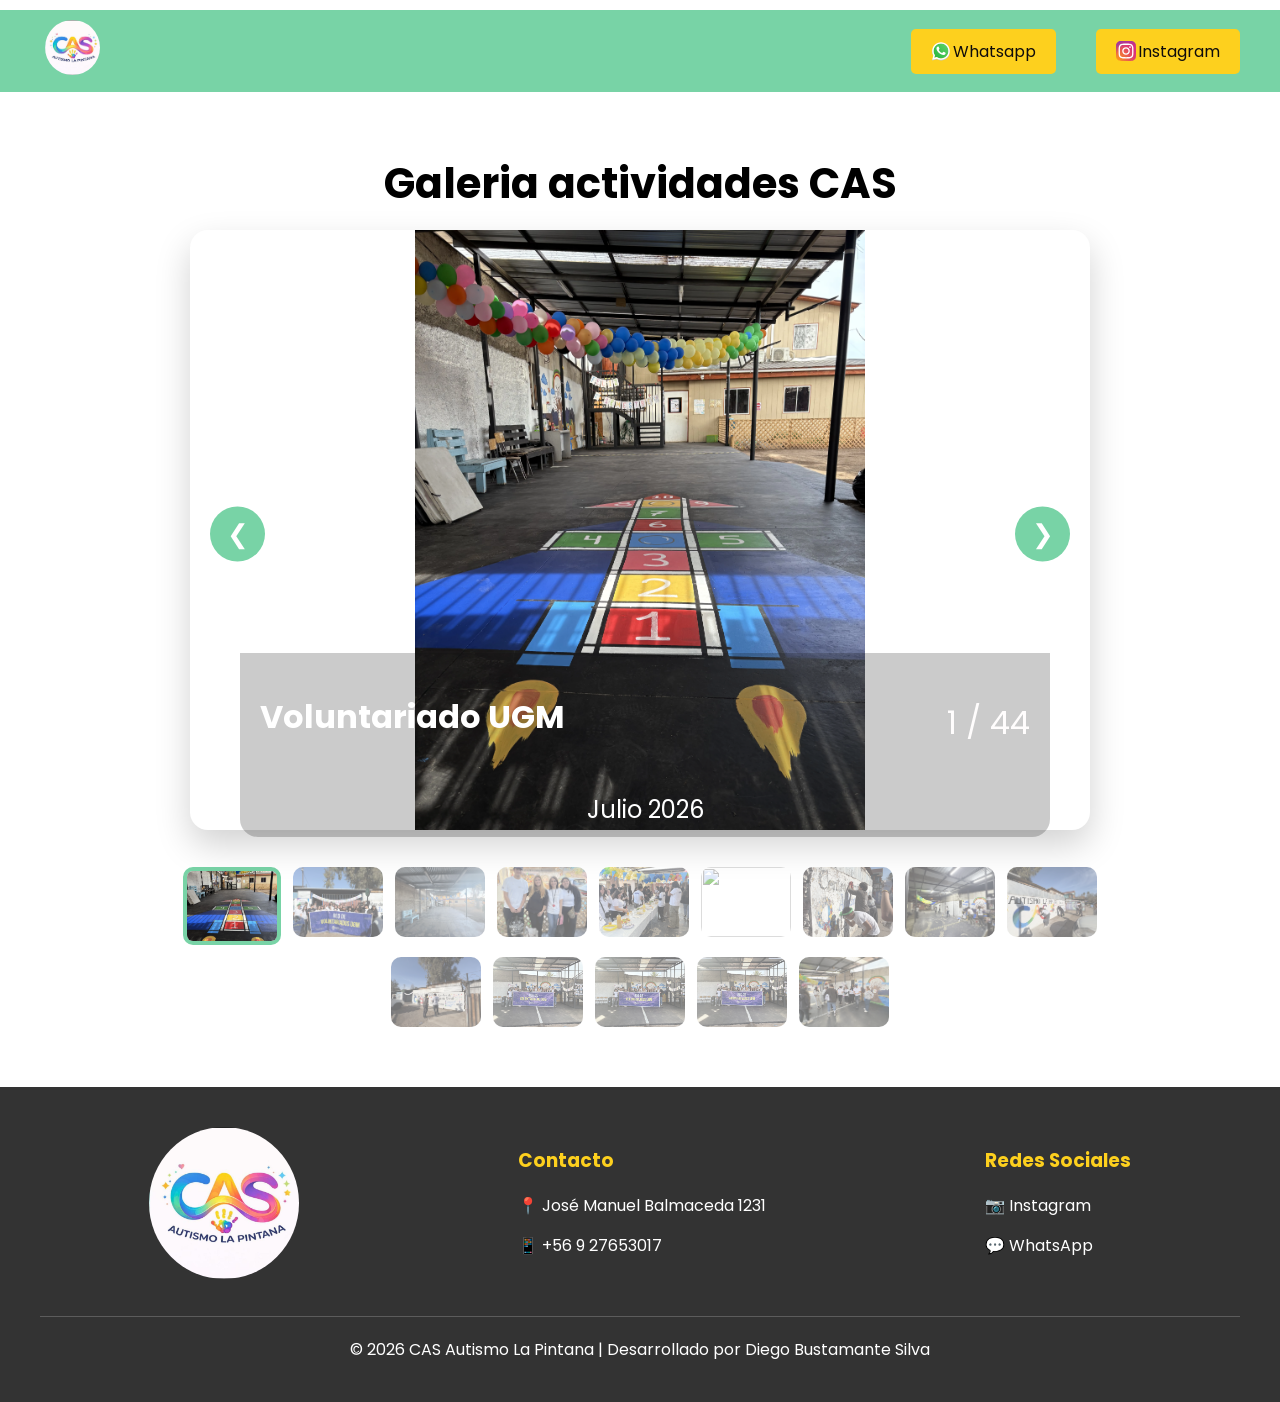
==== actividades.html @ 08bee042 "Se agrega galeria de fotos de actividades" ====
<!DOCTYPE html> 
<html lang="es">
<head> 
    <meta charset="UTF-8">
    <title>CAS Autismo La Pintana</title>
    <link rel="stylesheet" href="Styles.css">
    <link rel="icon" href="imagenes retocadas/hero.webp" type="image/webp">
    <link rel="preconnect" href="https://fonts.googleapis.com">
    <link rel="preconnect" href="https://fonts.gstatic.com" crossorigin>
    <link href="https://fonts.googleapis.com/css2?family=Poppins:wght@300;400;500;600;700&display=swap" rel="stylesheet">
    <meta name="viewport" content="width=device-width, initial-scale=1.0">
    
<body>
        <div class="overlay"></div>
    
        <div class="barra-de-navegacion">
            <a href="index.html">
                <img class="logo" src="Imagenes/CAS.jpg" alt="Logo CAS Autismo La Pintana">
            </a>
        <div class="hamburguesa">  

            ☰

        </div>

        <div class="menu">
            <div class="cerrar">✕</div>
                <a href="https://wa.me/56927653017" target="_blank"><img src="Imagenes/whatsapp.svg" alt="Whatsapp" width="20"> Whatsapp </a>
                <a href="https://www.instagram.com/autismo_lapintana/" target="_blank"><img src="Imagenes/instagram.svg" alt="Instagram" width="20"> Instagram</a>
            </div>
        </div>

<section class="galeria">

    <h1>Galeria actividades CAS</h1>


<div class="visor">

    <img id="fotoPrincipal">

<div class="infoFoto">

    <div class="info-superior">

        <h2 id="tituloActividad"></h2>

        <span id="contador"></span>

    </div>

    <p id="fechaActividad"></p>

</div>

    <button id="anterior">❮</button>

    <button id="siguiente">❯</button>

</div>

    <div id="miniaturas" class="miniaturas"></div>



</section>

<script src="script.js"></script>

</body>

<footer>

    <div class="footer-superior">

        <div class="footer-logo">
            <img src="Imagenes/CAS.jpg">
        </div>

        <div class="footer-contacto">
            <h3>Contacto</h3>
            <a href="https://maps.app.goo.gl/pYx7hVvCc6mJCyfG6"
target="_blank">
📍 José Manuel Balmaceda 1231
</a>
            <a href="https://wa.me/56927653017" target="_blank">📱 +56 9 27653017</a>
        </div>

<div class="footer-redes">
    <h3>Redes Sociales</h3>

    <a href="https://www.instagram.com/autismo_lapintana/" target="_blank">
        📷 Instagram
    </a>

    <a href="https://wa.me/56927653017" target="_blank">
        💬 WhatsApp
    </a>
</div>
    </div>

    <div class="footer-copy">
        © 2026 CAS Autismo La Pintana | Desarrollado por Diego Bustamante Silva
    </div>

</footer>
</html>
---- Styles.css ----
body{
    background-color: #ffffff;
    font-family: poppins, sans-serif;
    margin: 0;
}

html{
    scroll-behavior: smooth;
}

#terapias, #actividades, #terapeutas, #quienes-somos{
    scroll-margin-top: 100px
    
}

.overlay{
    display:none;
}

.logo{
    width: 55px;
    height: 55px;
    border-radius: 50%;
    margin-left: 15px;
}

.logo:hover{
    transform: scale(1.3);
    transition: 0.3s;
}

.badge-actividad{
    background:#78d3a6;
    color:white;
    padding:6px 12px;
    border-radius:20px;
    margin-top: 10px;
}

h2{
    text-align: center;
    color: #333;
    margin-top: 60px 
}

.parrafos{
    text-align: center;
    color: #555;
    font-size: 18px;
    margin: 20px;
}

.menu{
    display: flex;
    gap: 20px;
    align-items: center;
}

.ventana-carrusel{
    width:1030px;
    overflow:hidden;
    padding:15px;
}

.terapeutas{
    display:flex;
    gap:20px;
    flex-wrap:nowrap;
    transition: transform 1.5s ease-in-out;
    width: max-content
}

.carrusel-terapeutas{
    display:flex;
    justify-content:center;
    align-items:center;
    gap:25px;
    margin:40px auto;
}

.anterior,
.siguiente{

    width:60px;
    height:60px;

    border-radius:50%;

    background:#fdd01e;

    border:2px solid #fd9e3d;

    font-size:28px;

    font-weight:bold;

    box-shadow:0 8px 20px rgba(0,0,0,.18);

    transition:.25s;
}

.menu a {
    background-color: #fdd01e;
    color: rgb(15, 12, 12);
    padding: 10px 20px;
    text-decoration: none;
    border-radius: 5px;
    text-align: center;
    margin: 0 10px; 
    display: flex;
    align-items: center;
    gap: 2px;
    
}

.menu a:hover, .anterior:hover,
.siguiente:hover {
    background-color: #fd9e3d;
    transform: scale(1.10);
    transition: all 0.3s ease;
}

.barra-de-navegacion{
    background-color: #78d3a6;
    display: flex;
    justify-content: space-between;
    align-items: center;
    padding: 10px 30px;
    margin-top: 10px;
    top: 0; 
    position: sticky;
    z-index: 1000;
}

.actividades, .terapias{
    display: flex;
    justify-content: center;
    gap: 20px;
    margin: 20px;
    flex-wrap: wrap;
}

.fonoaudiologo, .kinesiologo, .terapeuta-ocupacional, .psicologo{
    background-color: #fdd01e;
    width: 220px;
    padding: 15px;
    border-radius: 10px;
    text-align: center;
    transition: 0.3s;
    box-shadow: 0px 16px 40px rgba(0,0,0,0.2);
}

.fonoaudiologo:hover, .kinesiologo:hover, .terapeuta-ocupacional:hover,
.kinesiologia:hover, .terapia-ocupacional:hover, .psicologia:hover, .psicologo:hover, .fonoaudiologia:hover, 
.ados:hover, .hero-contenido a:hover, .actividad-card:hover{   
    background-color: #fd9e3d;
    transition: 0.3s;
    transform: scale(1.05);
    cursor: pointer;
}

.fonoaudiologia, .kinesiologia, .terapia-ocupacional, .psicologia, .ados{
    background-color: #fdd01e;
    width: 220px;
    padding: 15px;
    border-radius: 10px;
    text-align: center;
    transition: 0.3s;
    box-shadow: 0px 4px 10px rgba(0,0,0,0.2);
}

.texto-actividad{
    margin-top: 15px;
}

.titulo-especialidad{
    text-align: center;
    color: #333;
    margin-top: 20px;
}

.fotos{
    width: 90%;
    height: 350px;
    object-fit: cover;
    margin: 0 auto;
}

.footer-redes a, .footer-contacto a{
    color: white;
    text-decoration: none;
    display: block;
    margin-bottom: 15px;
}

.footer-redes a:hover, .footer-contacto a:hover{
    color: #fdd01e;
    transition: 0.3s;
}

.terapeuta{
    background-color: #fdd01e;
    width: 220px;
    padding: 15px;
    border-radius: 10px;
    text-align: center;
    transition: 0.3s;
    box-shadow: 0px 16px 40px rgba(0,0,0,0.2);
    flex:0 0 220px;
}

.terapeuta:hover{
    background-color:#fd9e3d;
    transition:0.3s;
    transform:scale(1.05);
    cursor:pointer;
}

.footer-logo img{
    width:150px;
    border-radius:50%;
}

footer h3{
    color:#fdd01e;
}

footer{
    background:#333;
    color:white;
    padding:40px;
}

.footer-superior{
    display:flex;
    justify-content:space-around;
    align-items:flex-start;
    flex-wrap:wrap;
}

.footer-copy{
    width: 100%;
    text-align: center;
    margin-top: 30px;
    padding-top: 20px;
    border-top: 1px solid rgba(255,255,255,0.2);
}

.hero{
    background-size: cover;
    background-position: 70% 30%;
    position: relative;
    height: 620px;
    overflow: hidden;
    display: flex;
    justify-content: flex-start;
    align-items: center;
    margin-top: 10px;
    margin-left: 10px;
    margin-right: 10px;
}

.slide{
    position: absolute;
    z-index: 1;
    width: 100%;
    height: 100%;
    object-fit: cover;
    opacity: 0;
    transition: opacity 1s ease;
}

.slide.activo{
    opacity: 1;
}

.hero-contenido{
    background-color: rgba(0,0,0,0.5);
    height: 90%;
    width: 400px;
    padding: 30px;
    border-radius: 10px;
    color: white;
    animation: aparecer 1s ease;
    text-align: left top;
    position: relative;
    z-index: 10;
}

.terapias a{
    text-decoration: none;
    color: inherit;
}

.boton-activo{
    background-color:#fd9e3d !important;
    transform:scale(1.05);
    border:2px solid rgb(255, 255, 255);
}

.hero-contenido a{
    background-color: #fdd01e;
    color: #333;
    padding: 12px 24px;
    border-radius: 5px;
    text-decoration: none;
    display: inline-block;
    margin-top: 15px;
}

.hero-contenido h1{
    color: white;
    text-shadow: 2px 20px 40px rgba(0, 0, 0, 0.5);
    font-size: 30px;
}

.card-quienes{
    width: 90%;
    margin: 40px auto;
    display: flex;
    gap: 30px;
    background-color: white;
    border-radius: 15px;
    box-shadow: 0px 4px 10px rgba(0,0,0,0.2);
}

.card-quienes.invertida{
    flex-direction: row-reverse;
}

.areas-fono{
    display:flex;
    flex-wrap:wrap;
    gap:10px;
    margin-top:20px;
}

.areas-fono span{
    background:#78d3a6;
    color:white;
    padding:8px 15px;
    border-radius:20px;
}

.foto-quienes{
    width: 40%;
    border-radius: 10px;
    object-fit: cover;
}

.texto-quienes{
    width: 60%;
}

.texto-quienes-inv{
    width: 60%;
    margin-left: 20px;
}

.cta{
    display: inline-flex;
    align-items: center;
    justify-content: center;
    gap: 8px;
    margin-top: 18px;
    padding: 10px 22px;
    border: 2px solid #222;
    border-radius: 999px;
    background: #d7c993;
    color: #222;
    font-size: 0.95rem;
    font-weight: 600;
    transition: all .25s ease;
}

.ver-mas-actividades a{
    display: inline-flex;
    align-items: center;
    justify-content: center;
    gap: 8px;
    margin-top: 125px;
    padding: 10px 22px;
    border: 2px solid #222;
    border-radius: 999px;
    background: #d7c993;
    color: #222;
    font-size: 0.95rem;
    font-weight: 600;
    transition: all .25s ease;
}

.ver-mas-actividades a:hover{
    background-color: #fd9e3d;
    transition: 0.3s;
    transform: scale(1.05);
}

.galeria{

    max-width:1000px;
    margin:60px auto;
    padding:0 20px;
    text-align:center;
}

.galeria h1{

    font-size:2.6rem;

    margin-bottom:15px;

}

#tituloActividad{

    font-size:2rem;

    margin-top:40px;

    color:rgb(255, 255, 255);

}

#fechaActividad{

    color:white;

    font-size:1.5rem;

    margin-bottom:10px;

}

.visor{

    position:relative;

    width:fit-content;

    margin:auto;

}

.infoFoto{

    position:absolute;

    bottom:0;

    left:50px;

    width:90%;

    background:rgba(18, 18, 18, 0.216);

    border-radius:0 0 18px 18px;

}

.info-superior{

    display:flex;

    justify-content:space-between;

    align-items:center;

    margin-left:20px;
    margin-right:20px;

}

#anterior{

    position:absolute;

    left:20px;

    top:50%;

    transform:translateY(-50%);

}

#siguiente{

    position:absolute;

    right:20px;

    top:50%;

    transform:translateY(-50%);

}

#fotoPrincipal{

    width:900px;

    max-width:100%;

    height:600px;

    object-fit:contain;

    border-radius:18px;

    box-shadow:0 15px 35px rgba(0,0,0,.18);

    transition:.35s;

}

.visor button{

    width:55px;

    height:55px;

    border:none;

    border-radius:50%;

    background:#78d3a6;

    color:white;

    font-size:1.6rem;

    cursor:pointer;

    transition:.25s;

}

.visor button:hover{

    background:#5dbb8b;

    transform:scale(1.08);

}

.miniaturas{

    display:flex;

    justify-content:center;

    gap:12px;

    margin-top:30px;

    flex-wrap:wrap;

}

.miniatura{

    width:90px;

    height:70px;

    object-fit:cover;

    border-radius:10px;

    cursor:pointer;

    opacity:.55;

    transition:.25s;

}

.miniatura:hover{

    opacity:1;

    transform:translateY(-4px);

}

.miniatura.activa{

    opacity:1;

    border:4px solid #78d3a6;

}

#contador{

    margin-top:25px;

    color:#fffdfd;

    font-size:2rem;

}


.actividad-destacada{
    width: 90%;
    margin: 30px auto;
    display: flex;
    gap: 30px;
    background-color: white;
    border-radius: 15px;
    box-shadow: 0px 4px 10px rgba(0,0,0,0.2);
}

.actividad-destacada img{
    width: 50%;
    height: 450px;
    border-radius: 10px;
    object-fit: cover;
}

#actividades h3{
    text-align: center;
    margin-top: 50px;
}

.actividades-anteriores{
    display: flex;
    justify-content: center;
    gap: 20px;
    flex-wrap: wrap;
    margin-bottom: 50px;
}

.actividad-card{
    background-color: #fdd01e;
    width: 250px;
    padding: 15px;
    border-radius: 10px;
    text-align: center;
    box-shadow: 0px 4px 10px rgba(0,0,0,0.2);
    transition: 0.3s;
}

.actividad-card img{
    width: 100%;
    height: 200px;
    object-fit: cover;
    border-radius: 10px;
}

.hamburguesa{
    display: none;
    font-size: 35px;
    cursor: pointer;
}

.cerrar{
    display: none;
}

.boton-principal{
    background-color: #fdd01e;
    color: #333;
    padding: 12px 24px;
    border-radius: 5px;
    text-decoration: none;
    display: inline-block;
    margin-top: 15px;
}

.contenedor-boton{
    text-align: center;
    margin-top: 20px;
    margin-bottom: 20px;
}

.boton-principal:hover{
    background-color: #fd9e3d;
    transition: 0.3s;
    transform: scale(1.05);
}

.testimonios{
    padding:80px 8%;
    background:#f8f8f8;
    text-align:center;
}

.testimonios h2{
    font-size:2.2rem;
    margin-bottom:50px;
}

.contenedor-testimonios{
    display:flex;
    flex-direction:column;
    gap:35px;
    align-items:center;

}

.card-testimonio{

    background:white;

    border-radius:18px;

    padding:35px;

    text-align:left;

    box-shadow:0 10px 25px rgba(0,0,0,.08);

    border-top:8px solid #FFC928;

    transition:.3s;


}

.card-testimonio:hover{

    transform:translateY(-8px);

    box-shadow:0 18px 35px rgba(0,0,0,.12);

}

.estrellas{

    font-size:1.4rem;

    color:#FFC928;

    margin-bottom:25px;

}

.comentario{

    font-size:1rem;

    line-height:1.8;

    color:#444;

    font-style:italic;
}

.autor{

    border-top:1px solid #e5e5e5;

    margin-top:25px;

    padding-top:20px;

}

.autor h4{

    margin-bottom:5px;

    font-size:1.1rem;

    color:#222;

}

.autor span{

    color:#666;

    font-size:.95rem;

}

@media (max-width:768px), (orientation: landscape) and (max-height: 500px) {

    .barra-de-navegacion{
        display:flex;
        justify-content:space-between;
        align-items:center;
        flex-wrap:wrap;
        padding:20px;
    }

        .visor{

        gap:10px;

    }

    #fotoPrincipal{

        height:320px;

    }

    .miniatura{

        width:65px;

        height:55px;

    }

    .hamburguesa{
        display:block;
        font-size:40px;
        cursor:pointer;
    }

    .menu{
    position: fixed;
    top:0;
    right:-300px;
    width:300px;
    height:100vh;
    transition:0.3s;
    }

    .menu.activo{
    
    position: fixed;
    top: 0;
    right: 0;
    z-index: 1000;

    width: 250px;
    height: 100vh;

    display: flex;
    flex-direction: column;
    gap: 20px;

    background: #78d3a6;
    padding: 80px 20px;
    }

    .menu a{
        width:100%;
        text-align:center;
    }

    .actividad-destacada{
        flex-direction: column;
    }
    .actividad-destacada img{
        width: 100%;
    }
.cerrar{
    display: block;
    font-size: 35px;
    cursor: pointer;
    align-self: flex-end;
}

    body{
        overflow-x:hidden;
    }

.hero{

    height: 500px;
}

.slide{

    object-position: center;
}

.hero-contenido{

    width: 60%;

    margin:20px;

    padding:20px;
}
.hero-contenido h1{

    font-size:32px;
}
.hero-contenido p{

    font-size:18px;
}
.hero-contenido a{

    width:100%;

    text-align:center;

    box-sizing:border-box;
}
.card-quienes{
    flex-direction: column;
    align-items: center;
    width: 90%;
    padding: 20px;
}

.foto-quienes{
    width: 108%;
    height: 250px;
}

.texto-quienes{
    width: 100%;
    margin-top: 20px;
}

.texto-quienes h2{
    text-align: center;
}

.texto-quienes p{
    text-align: left;
}


.fotos{
    height: 280px;
}

.actividad-destacada img{
    height: 300px;
}

.badge-actividad{
    display:block;
    width:max-content;
    margin:15px auto;
}

.footer-superior{
    flex-direction: column;
    align-items: center;
    gap: 30px;
}

.footer-contacto,
.footer-redes{
    text-align: center;
}

.footer-contacto a,
.footer-redes a,
.footer-contacto p,
.footer-redes p{
    text-align: center;
}

.texto-quienes h1{
    text-align: center;
}

.texto-quienes .boton-principal{
    display: block;
    width: fit-content;
    margin: 30px auto 0;
}

.card-quienes{
    flex-direction: column;
    align-items: center;
}

.card-quienes.invertida{
    flex-direction: column;
}

.areas-fono{
    display:flex;
    flex-wrap:wrap;
    justify-content:center;
    gap:12px;
}

.areas-fono span{
    min-width:180px;
    text-align:center;
    flex:1 1 180px;
}

    #fotoPrincipal{

        width:100%;

        height:auto;

    }

    #tituloActividad{

        font-size:1.4rem;

    }

    #fechaActividad{

        font-size:1rem;

    }

    #contador{

        font-size:1rem;

    }

    .miniatura{

        width:60px;
        height:45px;

    }

}

.overlay.activo{
    display:block;

    position:fixed;

    top:0;
    left:0;

    width:100%;
    height:100vh;

    background-color:rgba(0,0,0,0.5);

    z-index:999;
}
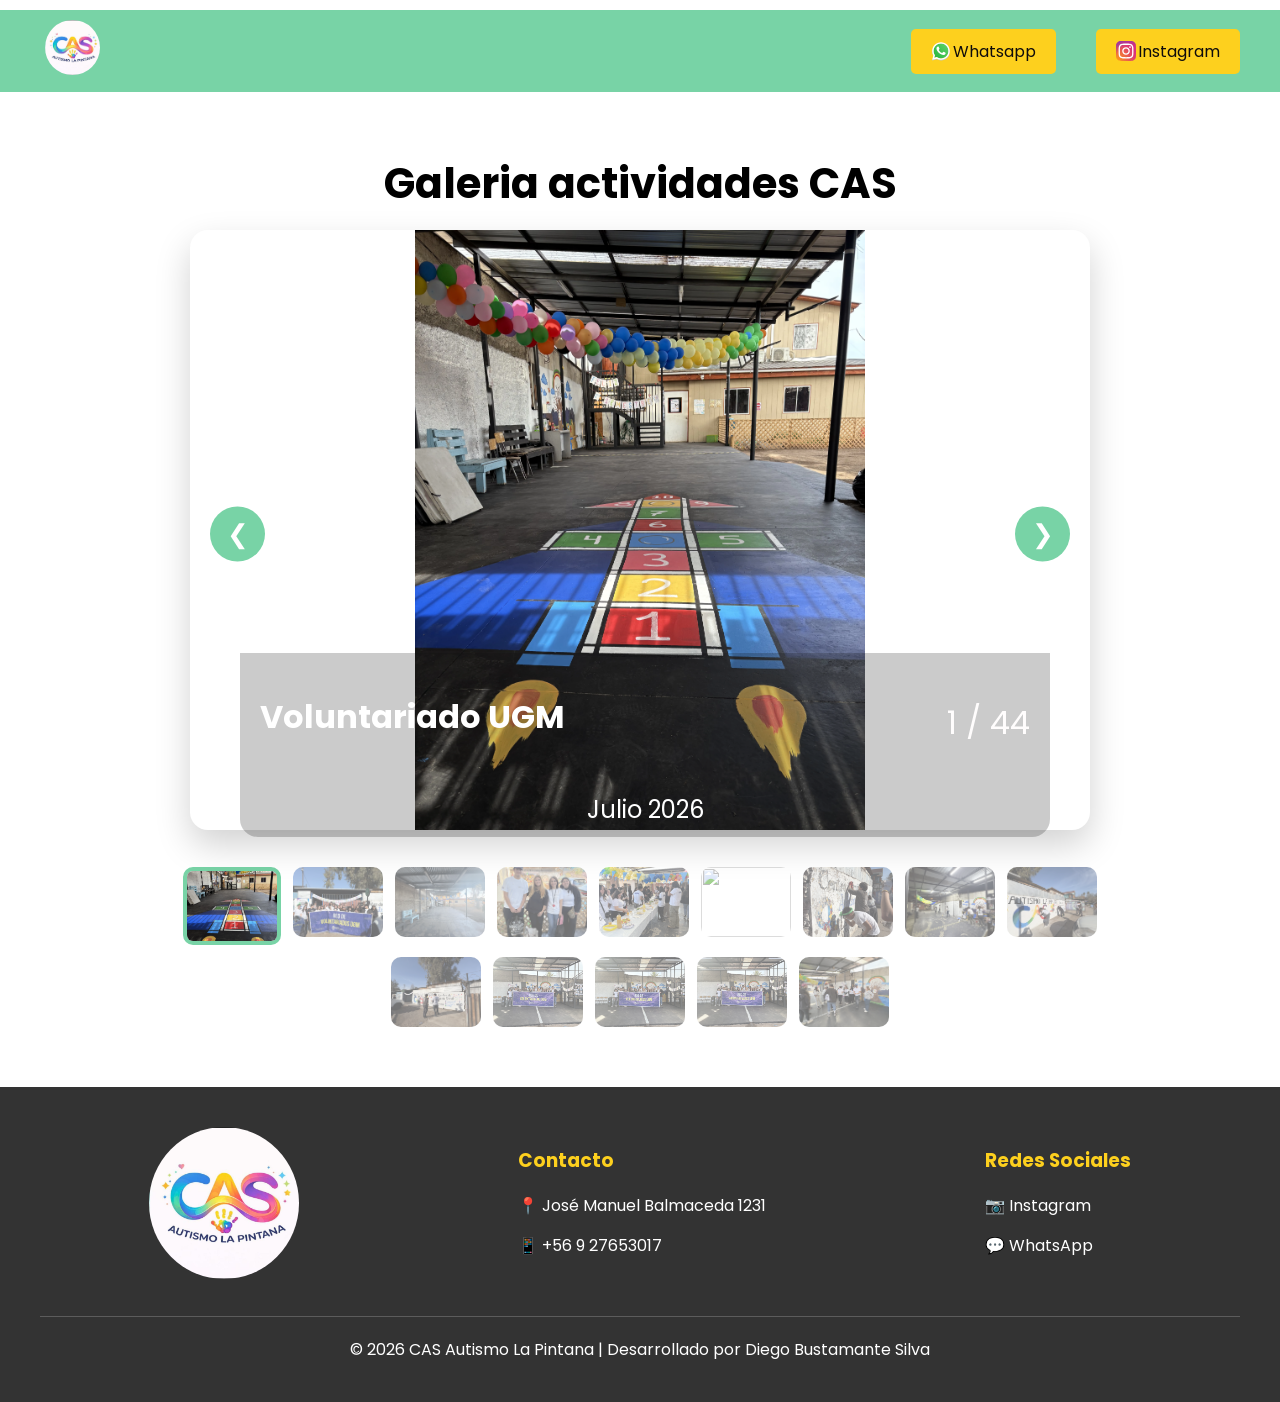
==== commit c92bbe1c: "Se agrega google analitycs. Se cambia foto terapeuta" ====
--- a/actividades.html
+++ b/actividades.html
@@ -1,6 +1,14 @@
 <!DOCTYPE html> 
 <html lang="es">
 <head> 
+    <!-- Google tag (gtag.js) -->
+    <script async src="https://www.googletagmanager.com/gtag/js?id=G-Y35FK8S7WH"></script>
+    <script>
+    window.dataLayer = window.dataLayer || [];
+    function gtag(){dataLayer.push(arguments);}
+    gtag('js', new Date());
+    gtag('config', 'G-Y35FK8S7WH');
+</script>
     <meta charset="UTF-8">
     <title>CAS Autismo La Pintana</title>
     <link rel="stylesheet" href="Styles.css">
@@ -65,7 +73,7 @@
 
 </section>
 
-<script src="script.js"></script>
+<script src="actividades.js"></script>
 
 </body>
 
